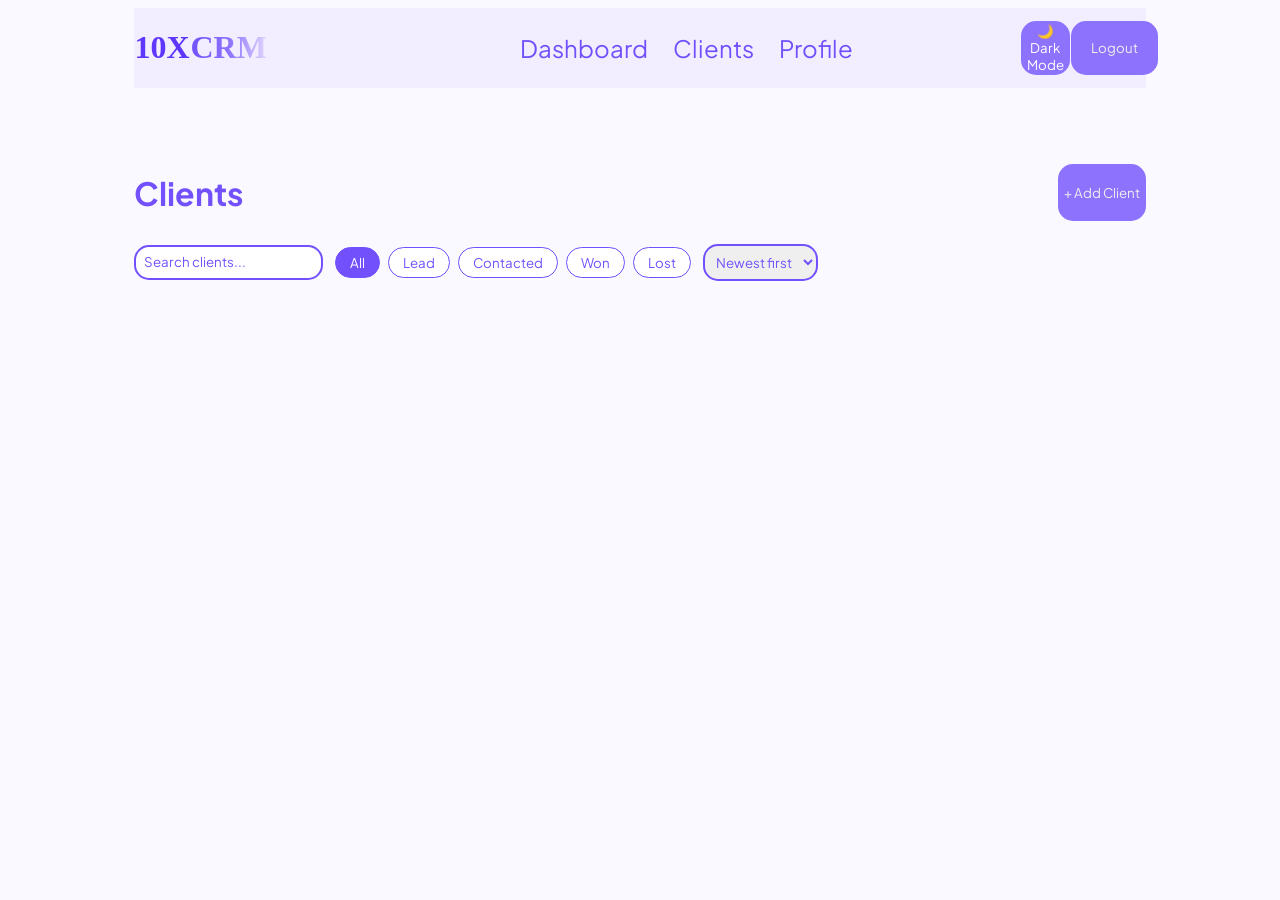
==== clients.html @ 554f8e5b "Upload in one general commit Unfortunately requirement about several commits was absolutely slipped " ====
<!DOCTYPE html>
<html lang="en">
<head>
    <meta charset="UTF-8">
    <meta name="viewport" content="width=device-width, initial-scale=1.0">
    <title>Clients</title>
    <link rel="stylesheet" href="style.css">
</head>
<body>
    <header class="clientsHeader">
        <h1 class="tenX">10X </h1>
        <h1 class="crm">CRM</h1>
        <ul>
            <li><a href="dashboard.html">Dashboard</a></li>
            <li><a href="clients.html">Clients</a></li>
            <li><a href="#">Profile</a></li>
        </ul>
        <button id="themeToggleBtn">🌙 Dark Mode</button>
        <button id="logoutBtn"  style="padding: 0 2%;">Logout</button> 
    </header>
    <main class="clientMain">
        <div class="addClientDiv">
            <h1 style="color: #7250FC; font-family: Plus Jakarta Sans, sans-serif;">Clients</h1>
            <button id="openModalBtn">+ Add Client</button>
            
            <div class="modal" id="clientModal">
                <div class="modal-content">
                    <h2>Add Client</h2>
                    <form id="addClientForm" novalidate>
                        <div class="form-group">
                            <input type="text" name="name" placeholder="Name">
                            <span class="error-message" id="name-error"></span>
                        </div>

                        <div class="form-group">
                            <input type="email" name="email" placeholder="Email">
                            <span class="error-message" id="email-error"></span>
                        </div>

                        <div class="form-group">
                            <input type="text" name="phone" placeholder="Phone (optional)">
                            <span class="error-message" id="phone-error"></span>
                        </div>

                        <div class="form-group">
                            <input type="text" name="company" placeholder="Company (optional)">
                            <span class="error-message" id="company-error"></span>
                        </div>

                        <div class="form-group">
                            <input type="text" name="dealValue" placeholder="Deal Value">
                            <span class="error-message" id="dealValue-error"></span>
                        </div>

                        <div class="form-group">
                            <select name="status">
                                <option value="">Select status</option>
                                <option value="New">New</option>
                                <option value="In Progress">In Progress</option>
                                <option value="Won">Won</option>
                                <option value="Lost">Lost</option>
                            </select>
                            <span class="error-message" id="status-error"></span>
                        </div>

                        <button type="submit">Add Client</button>
                        <button type="button" id="cancelModalBtn">Cancel</button>
                    </form>
                </div>
            </div>
        </div>
        
        <div id="clientStatus" class="clientStatus">

            <input type="text" id="searchInput" placeholder="Search clients...">

            <div class="filterChips">
                <button class="chip active" data-status="All">All</button>
                <button class="chip" data-status="Lead">Lead</button>
                <button class="chip" data-status="Contacted">Contacted</button>
                <button class="chip" data-status="Won">Won</button>
                <button class="chip" data-status="Lost">Lost</button>
            </div>

            <select id="sortSelect">
                <option value="newest">Newest first</option>
                <option value="nameAsc">Name A → Z</option>
                <option value="dealValue">Deal value</option>
            </select>

        </div>

        <p class="status" id="loadStatus"></p>         <!--this is used by client.js function renderClients() while client cards are loading-->
        
        <div class="clients" id="clientsList">         <!--this div is filled Dynamically also using client.js function renderClients()-->
        </div>
        

        
        

        <div class="detailModal" id="clientDetailModal">
            <div class="modal-content">
                <button type="button" id="closeDetailBtn" class="closeBtn">×</button>

                <p><strong id="detailName"></strong></p>
                <div class="detailMeta">
                    <p id="detailCompany"></p>
                    <p id="detailEmail"></p>
                    <p id="detailPhone"></p>
                    <p id="detailStatus"></p>
                    <p id="detailDealValue"></p>
                    <p id="detailSince"></p>
                </div>

                <hr>

                <h3>Notes</h3>
                <ul id="notesList"></ul>

                <div class="addNoteRow">
                    <input type="text" id="newNoteInput" placeholder="Add a note...">
                    <button type="button" id="addNoteBtn">Add Note</button>
                </div>

                <hr>

                <button type="button" id="remindBtn">Remind me in 1 min</button>
            </div>
        </div>

    </main>

    <script src="JS/data.js"></script>
    <script src="JS/validation.js"></script>
    <script src="JS/clients.js"></script>
</body>
</html>
---- style.css ----
@import url('https://fonts.googleapis.com/css2?family=Nunito:ital,wght@0,200..1000;1,200..1000&family=Plus+Jakarta+Sans:ital,wght@0,200..800;1,200..800&display=swap');

/*.plus-jakarta-sans-<uniquifier> {
  font-family: "Plus Jakarta Sans", sans-serif;
  font-optical-sizing: auto;
  font-weight: <weight>;
  font-style: normal;
}*/



/*Global Styles*/
/* --- Light mode (default) --- */
:root {
    --bg: #FAF9FF;
    --navbar: #F2EEFF;
    --card: #FFFFFF;
    --accent: #8D72FD;
    --hover: #7250FC;
    --text: #222;
    --buttontext: #eee;
}

/* --- Dark mode --- */
body.dark {
    --bg: #141118;
    --navbar: #1B1725;
    --card: #E0D5FF;
    --accent: #8D72FD;
    --hover: #A993FD;
    --text: #eee;
}

.tenX{
    color: #5e36fc;
    font-weight: bolder;
    
}

.crm{
    background: linear-gradient(
        90deg,
        #7250FC,
        #8D72FD,
        #E0D5FF
        
    );

    -webkit-background-clip: text;
    background-clip: text;

    -webkit-text-fill-color: transparent;
    color: transparent;
}

a{
    text-decoration: none;
    color: #7250FC;
}


ul{
    display: flex;
    flex-direction: row;
    align-items: center;
    margin: 0 15% 0 20%;
}

li{
    list-style: none;
    margin-right:  5px;
    border-radius: 15px;
    padding: 5px 10px;
    font-size: x-large;
    font-family: "Plus Jakarta Sans", sans-serif;
}

button{
    border-radius: 15px;
    background-color: var(--accent);
    color: var(--buttontext);
    padding: 0 auto;
    border: 0;
    margin: 1em 0;
    font-family: "Plus Jakarta Sans", sans-serif;
}

button:hover{
    background-color: var(--hover);
}



/* --- Apply variables throughout your site --- */
body {
    background-color: var(--bg);
    color: var(--text);
    transition: background-color 0.3s ease, color 0.3s ease;
}

h3{
    font-family: "Plus Jakarta Sans", sans-serif;
    color: var(--hover);
}

p{
    font-family: "Plus Jakarta Sans", sans-serif;
}

.dashboardHeader ul li a.active,
.clientsHeader ul li a.active {
    color: var(--hover);
    font-weight: bold;
    /*border-bottom: 2px solid var(--accent);*/
    border: 2px solid var(--hover);
    border-radius: 15px;
    padding: 5px 10px;
}

/*-----------------------Log In Page Styling--------------------------*/
.loginmain{
    width: 420px;
    align-items: center;
    justify-content: center;
}


/*------------------------Sign Up Page Styles--------------------------*/
.form-group {
    display: flex;
    flex-direction: column;
    margin-bottom: 12px;
}

input {
    padding: 8px;
    border: 1px solid var(--hover);
    border-radius: 4px;
}

/* Red border for invalid input */
input.input-error {
    border: 1px solid #e53935;
}

/* Green border for valid input (optional, nice UX touch) */
input.input-valid {
    border: 1px solid #43a047;
}

/* Red text under invalid input */
.error-message {
    color: #e53935;
    font-size: 0.8em;
    min-height: 1em; /* keeps layout stable even when empty */
    margin-top: 4px;
}

/* Toast/snackbar */
.toast {
    position: fixed;
    bottom: 20px;
    left: 50%;
    transform: translateX(-50%);
    padding: 12px 20px;
    border-radius: 6px;
    font-weight: bold;
    opacity: 0;
    pointer-events: none;
    transition: opacity 0.3s ease;
}

.toast.show {
    opacity: 1;
}

.toast.success {
    background-color: #e6f4ea;
    color: #2e7d32;
    border: 1px solid #2e7d32;
}

.toast.error {
    background-color: #fdecea;
    color: #c62828;
    border: 1px solid #c62828;
}


/*-------------------Clients Styles-------------------------*/
.clientsHeader{
    display: flex;
    flex-direction: row;
    justify-content: space-around;
    gap: 1px;
    margin: 0 10% 0 10%;
    background-color: var(--navbar);
}

.clientMain{
    margin: 5% 10% 0 10%;
}

.addClientDiv{
    display: flex;
    flex-direction: row;
    justify-content: space-between;
}

.form-group select{
    border: 2px solid var(--hover);
    color: var(--hover);
    padding: 0.7%;
    border-radius: 15px;
    font-family: "Plus Jakarta Sans", sans-serif;
}

.card, .client, .modal-content {
    background-color: var(--card);
    font-family: "Plus Jakarta Sans", sans-serif;
}

#searchInput{
    border: 2px solid var(--hover);
    color: var(--hover);
    
    border-radius: 15px;
}

::placeholder{
    color: var(--hover);
    font-family: "Plus Jakarta Sans", sans-serif;
}

.chip{
    color: #7250FC;
}

.chip.active, #themeToggleBtn {
    background-color: var(--accent);
    color: white;
}

.chip.active:hover, #themeToggleBtn:hover {
    background-color: var(--hover);
}

#sortSelect{
    border: 2px solid var(--hover);
    color: var(--hover);
    padding: 0.7%;
    border-radius: 15px;
    font-family: "Plus Jakarta Sans", sans-serif;
}

#sortSelect option{
    color: var(--hover);
    font-family: "Plus Jakarta Sans", sans-serif;
}



.status {
    text-align: center;
    padding: 10px;
}

.status.loading {
    color: #666;
    font-style: italic;
}

.status.error {
    color: #c62828;
}

.status.error button {
    margin-top: 8px;
    padding: 6px 14px;
    border: 1px solid #c62828;
    background: none;
    color: #c62828;
    border-radius: 4px;
    cursor: pointer;
}


.modal {
    display: none;
    position: fixed;
    top: 0; left: 0; right: 0; bottom: 0;
    background: rgba(0,0,0,0.5);
    align-items: center;
    justify-content: center;
}

.modal.show {
    display: flex;
}

.modal-content {
    background: white;
    padding: 24px;
    border-radius: 8px;
    width: 400px;
    max-width: 90%;
}

/* clientStatus div styles- search, filter, sort*/
.clientStatus {
    display: flex;
    align-items: center;
    gap: 12px;
    margin-bottom: 16px;
}

.filterChips {
    display: flex;
    gap: 8px;
}

.chip {
    padding: 6px 14px;
    border: 1px solid var(--hover);
    border-radius: 999px;
    background: white;
    cursor: pointer;
}

.chip.active {
    background: #7250FC;
    color: white;
    border-color: #7250FC;
}


.client {
    display: flex;
    flex-direction: row;
    align-items: center;
    justify-content: space-between;
    border: 1px solid var(--hover);
    border-radius: 6px;
    padding: 2%;
    margin-bottom: 10px;
    color: var(--hover);
    background-color: #E0D5FF;
}

.fullName{
    font-weight: 700;
}

.company{
    font-size: small;
}

.dealValue{
    font-weight: 800;
    color: #43a047;
}

.statusSelect{
    border: 2px solid var(--hover);
    color: var(--hover);
    padding: 0.7%;
    border-radius: 15px;
    font-family: "Plus Jakarta Sans", sans-serif;
    background-color: #E0D5FF;
}

.statusSelect option{
    color: var(--hover);
    font-family: "Plus Jakarta Sans", sans-serif;
}

.client button{
    color: var(--buttontext);
}

.detailModal {
    display: none;
    position: fixed;
    top: 0; left: 0; right: 0; bottom: 0;
    background: rgba(0,0,0,0.5);
    align-items: center;
    justify-content: center;
}

.detailModal.show {
    display: flex;
}

.detailMeta {
    display: flex;
    flex-wrap: wrap;
    align-items: center;
    gap: 6px 12px; /* row-gap column-gap */
}

.detailMeta p {
    margin: 0;
    white-space: nowrap;
}


.detailMeta p:not(:last-child)::after {
    content: '•';
    margin-left: 12px;
    color: var(--hover);
}

#detailCompany, #detailEmail, #detailPhone, #detailStatus, #detailDealValue, #detailSince{
    color: #A993FD;
    font-size: smaller;
}

#notesList{
    display: flex;
    flex-direction: column;
}

#notesList li{
    color: var(--accent);
    font-size: smaller;
}


/*-----------------DASHBOARD styles--------------------*/
.dashboardHeader{
    display: flex;
    flex-direction: row;
    justify-content: space-around;
    gap: 1px;
    margin: 0 10% 0 10%;
    background-color: var(--navbar);
}


.dashboardmain{
    height: calc(100vh - 300px);
    display: flex;
    flex-direction: column;
    justify-content: center;
    gap: 25px;
    margin: 5% 10% 0 10%;
    
}

.upper, .card, .right, #pipeline, #links{
    align-items: center;
    border-radius: 15px;
    /*background-image: linear-gradient(#7B20E2, #2B1043);*/
    background-color: #E0D5FF;
    border: solid 2px #8D72FD;
    font-family: "Plus Jakarta Sans", sans-serif;
}

.middle{
    display: flex;
    flex-direction: row;
    justify-content: center;
    gap: 5px;
    width: 100%;
    height: 30%;
}

.card{
    width: 25%;
    height: 100%;
    color: var(--accent);
    text-align: center;
}

h4{
    color: var(--hover);
}

.upper{
    display: flex;
    flex-direction: row;
    justify-content: space-around;
    width: 100%;
    height: 30%;
}

.upper p{
    color: var(--accent);
}

#pipeline, #links{
    width: 100%;
    height: 50%;
    align-items: center;
    text-align: center;
}

.pipelineCounts{
    color: var(--hover);
}

.lower{
    width: 100%;
    height: 50%;
    display: flex;
    flex-direction: row;
    justify-content: center;
    gap: 20px;
}

.left{
    width: 50%;
    height: 100%;
    display: flex;
    flex-direction: column;
    gap: 20px;
}

.right{
    width: 50%;
    height: 100%;
   padding-left: 2em;
}

.recentClientRow  {
    display: flex;
    flex-direction: row;
    
}

.recentClientRow  p {
    display: flex;
    flex-direction: column;
    justify-content: space-between;
    align-items: center;
    font-size: 0.5em;
    color: var(--accent);
}

.recentStatus {
    color: var(--accent);
    font-weight: 500;
}

.viewAllLink {
    display: inline-block;
    margin-top: 10px;
    color: var(--accent);
    font-weight: 500;
    text-decoration: none;
}

.viewAllLink:hover {
    color: var(--hover);
}


/*-------------------Bar Charts------------*/
.barChartCard {
    border-radius: 15px;
    background-color: #E0D5FF;;
    border: solid 2px var(--accent);
    font-family: "Plus Jakarta Sans", sans-serif;
    padding: 16px;
}

.barChartWrapper {
    display: flex;
    justify-content: space-around;
    align-items: flex-end;
    height: 100px;
    padding: 5px 0;
    background-color: #E0D5FF;
}

.barColumn {
    display: flex;
    flex-direction: column;
    align-items: center;
    justify-content: flex-end;
    height: 100%;
    width: 20%;
}

.barTrack {
    display: flex;
    align-items: flex-end;
    height: 60px;
    width: 20px;
}

.bar {
    width: 100%;
    border-radius: 4px 4px 0 0;
    background-color: var(--hover);
    transition: height 0.3s ease;
}

.barValue {
    margin-top: 6px;
    font-weight: bold;
    color: var(--accent);
}

.barLabel {
    font-size: 0.8em;
    color: var(--text);
    opacity: 0.8;
}
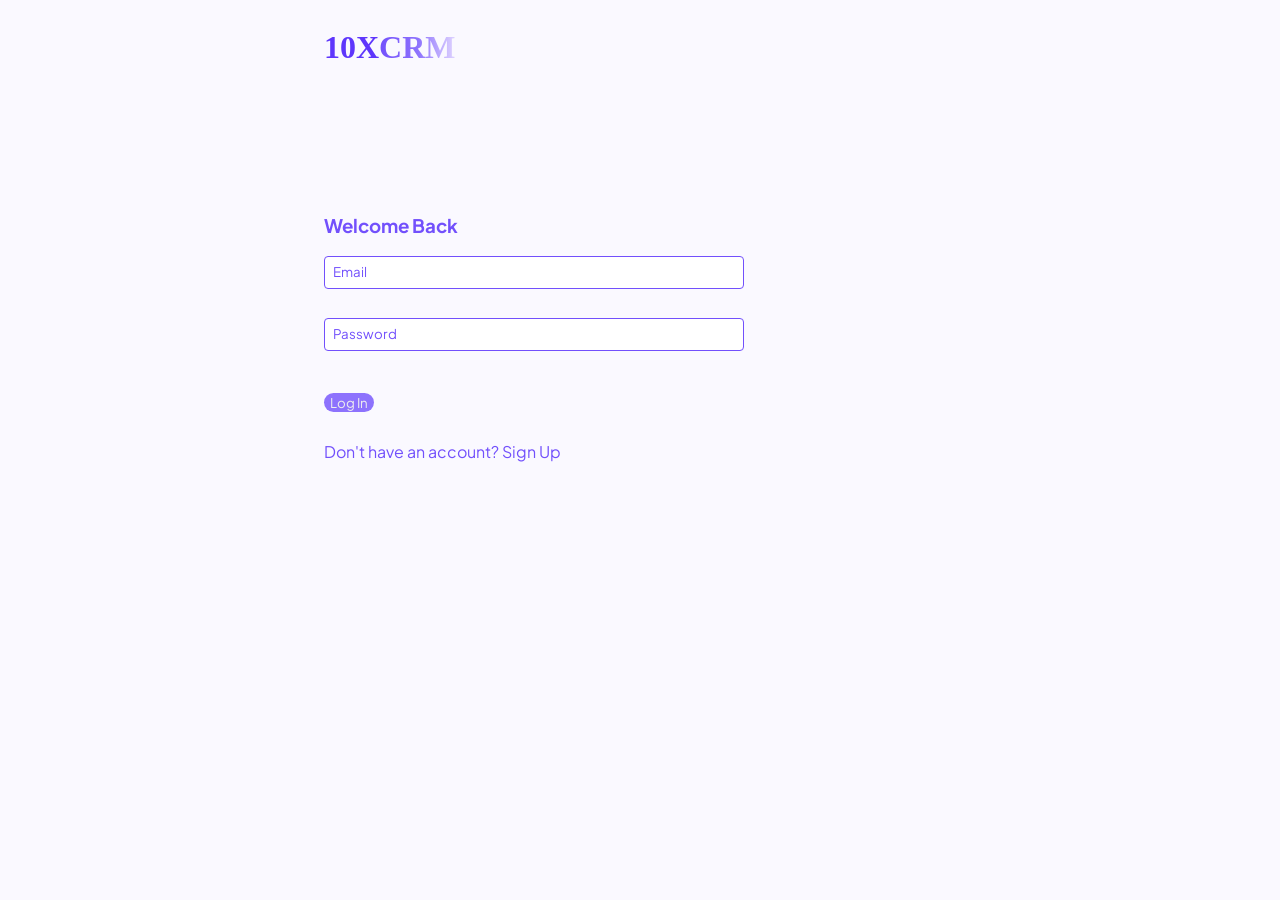
==== commit b57343ab: "added error handling to the function loadClients, which loads first data from API" ====
--- a/clients.html
+++ b/clients.html
@@ -23,7 +23,7 @@
             <h1 style="color: #7250FC; font-family: Plus Jakarta Sans, sans-serif;">Clients</h1>
             <button id="openModalBtn">+ Add Client</button>
             
-            <div class="modal" id="clientModal">
+            <div class="modal" id="clientModal">.
                 <div class="modal-content">
                     <h2>Add Client</h2>
                     <form id="addClientForm" novalidate>
--- a/style.css
+++ b/style.css
@@ -90,8 +90,6 @@
 }
 
 
-
-/* --- Apply variables throughout your site --- */
 body {
     background-color: var(--bg);
     color: var(--text);
